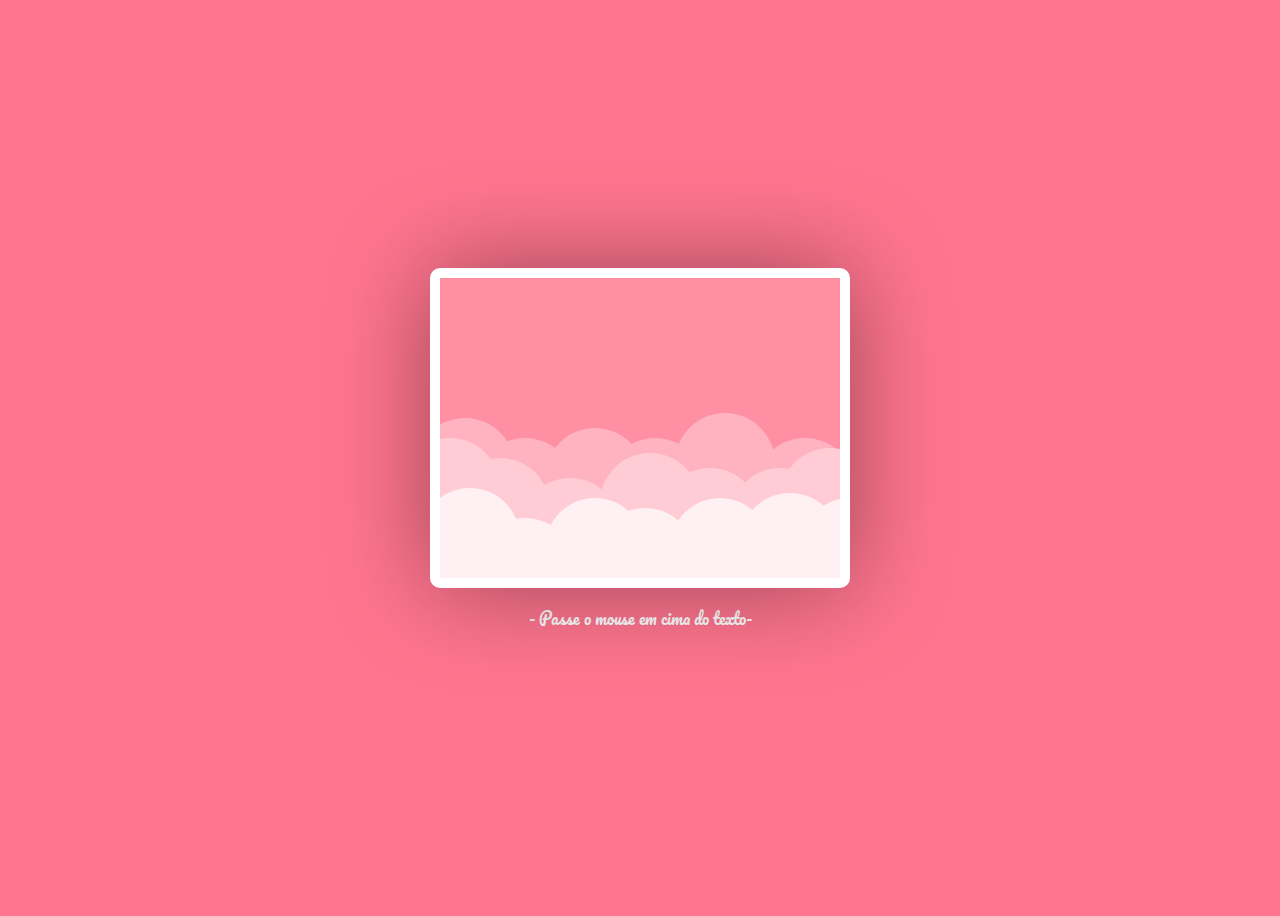
==== index2.html @ 292f9253 "modify layout" ====
<!DOCTYPE html>
<html>

<head>
    <meta charset='utf-8'>
    <meta http-equiv='X-UA-Compatible' content='IE=edge'>
    <title>Feliz dias dos Namorados</title>
    <meta name='viewport' content='width=device-width, initial-scale=1'>
    <link rel='stylesheet' type='text/css' media='screen' href='style2.css'>
</head>

<body>
    <div class="happy-valentines">
        <div class="valentines-day-card">
            <div class="nuvens"></div>
            <div class="coracoes">
                <div class="coracaoUm">
                    <div class="lado-esquerdo"></div>
                    <div class="lado-direito"></div>
                </div>
                <div class="coracaoDois">
                    <div class="lado-esquerdo"></div>
                    <div class="lado-direito"></div>
                </div>
                <div class="coracaoTres">
                    <div class="lado-esquerdo"></div>
                    <div class="lado-direito"></div>
                </div>
                <div class="coracaoQuatro">
                    <div class="lado-esquerdo"></div>
                    <div class="lado-direito"></div>
                </div>
                <div class="coracaoCinco">
                    <div class="lado-esquerdo"></div>
                    <div class="lado-direito"></div>
                </div>
            </div>
            <div class="text"><span>Feliz Dia dos</br> Namorados Meu AMOR</div>
        </div>
        <p class="hover">- Passe o mouse em cima do texto-</p>
    </div>
</body>

</html>
---- style2.css ----
@import url('https://fonts.googleapis.com/css2?family=Pacifico&display=swap');


body {
    height: 100vh;
    display: flex;
    align-items: center;
    justify-content: center;
    background-color: #ff758f;
  }
  .valentines-day-card {
    position: relative;
    width: 400px;
    height: 300px;
    background-color: #ff8fa3;
    overflow: hidden;
    border:10px solid white;
    border-radius:10px;
    box-shadow: 0 0 100px rgba(0,0,0,.4);
  }
  .valentines-day-card:before {
    content:"";
    position: absolute;
    background-color: #ffb3c1;
    width:100px;
    height:100px;
    border-radius:50%;
    top:140px;
    left:-25px;
    box-shadow:60px 20px #ffb3c1,130px 10px #ffb3c1, 190px 20px #ffb3c1,260px -5px #ffb3c1, 340px 20px #ffb3c1;
  }
  .valentines-day-card:after {
    content:"";
    position: absolute;
    background-color: #ffccd5;
    width:100px;
    height:100px;
    border-radius:50%;
    top:160px;
    left:-40px;
    box-shadow: 50px 20px #ffccd5,120px 40px #ffccd5, 200px 15px #ffccd5,260px 30px #ffccd5, 330px 30px #ffccd5,380px 10px #ffccd5;
  }
  .nuvens {
    position: absolute;
    width:100px;
    height:100px;
    border-radius:50%;
    background-color: #fff0f3;
    z-index:5;
    top:210px;
    left:-20px;
    box-shadow: 55px 30px #fff0f3, 125px 10px #fff0f3,175px 20px #fff0f3, 250px 10px #fff0f3, 320px 5px #fff0f3, 380px 10px #fff0f3;
  }
  .coracoes {
    position: absolute;
    z-index:2;
  }
  .coracaoUm {
    position: absolute;
    left:100px;
    top:250px;
    animation: up 4s linear forwards 1s;
  }
  .coracaoDois {
    position: absolute;
    left:270px;
    top:230px;
    animation: up 5s linear forwards 1.8s;
  }
  
  .coracaoTres {
    position: absolute;
    left:85px;
    top:415px;
    animation: up 5s linear forwards 3s;
  }
  
  .coracaoQuatro {
    position: absolute;
    left:320px;
    top:380px;
    animation: upTwo 9s linear infinite 3.5s;
  }
  
.coracaoCinco {
    position: absolute;
    left:150px;
    top:400px;
    animation: upTwo 13s linear infinite 4.5s;
  }
  .lado-direito:before, .lado-direito:after {
    position: absolute;
    content:"";
    transform-origin: left;
    animation: move 1s ease infinite;
  }
  
  .lado-direito:before {
    border-radius:50% 50% 50% 0;
    width:21px;
    height:20px;
    background-color: #c9184a;
    left:-0.26px;
  }
  .lado-direito:after {
    height:0;
    width:0;
    border-bottom:10px solid transparent;
    border-left: 15px solid #c9184a;
    top:19px;
    left:-0.26px;
  }
  @keyframes move {
    0%, 100% {transform: rotateY(0);}
    50% {transform: rotateY(-45deg);}
  }
  
  .lado-esquerdo:before, .lado-esquerdo:after {
    position: absolute;
    content:"";
    transform-origin: right;
    animation: move 1s ease infinite;
  }
  .lado-esquerdo:before {
    border-radius:50% 50% 0 50%;
    width:20px;
    height:20px;
    left:-20.7px;
    background-color: #ff4d6d;
  }
  
  .lado-esquerdo:after {
    height:0;
    width:0;
    left:-15px;
    border-bottom:10px solid transparent;
    border-right: 15px solid #ff4d6d;
    top:19px;
  }
  
@keyframes up {
    0% {transform: translateY(0);}
    100% {transform: translateY(-200px);}
  }
  
  @keyframes upTwo {
    0% {transform: translateY(0);}
    100% {transform: translateY(-450px);}
  }
  .text {
    position: absolute;
    color: #800f2f;
    font-size:30px;
    font-family: 'Pacifico', cursive;
    line-height:1;
    text-align: center;
    width:380px;
    left:10px;
    z-index:3;
    top:320px;
    animation: up 1s ease forwards;
    transition: .2s;
  }
  .hover {
    color: white;
    font-family: 'Pacifico', cursive;
    text-align: center;
  }
  
  .text:hover span {
    display: none;
  }
  
  .text:hover:before {
    content:"Nem um milhão de linhas de código seriam capazes de registrar o amor que sinto por você. TE AMO";
    font-size:25px;
  
  }
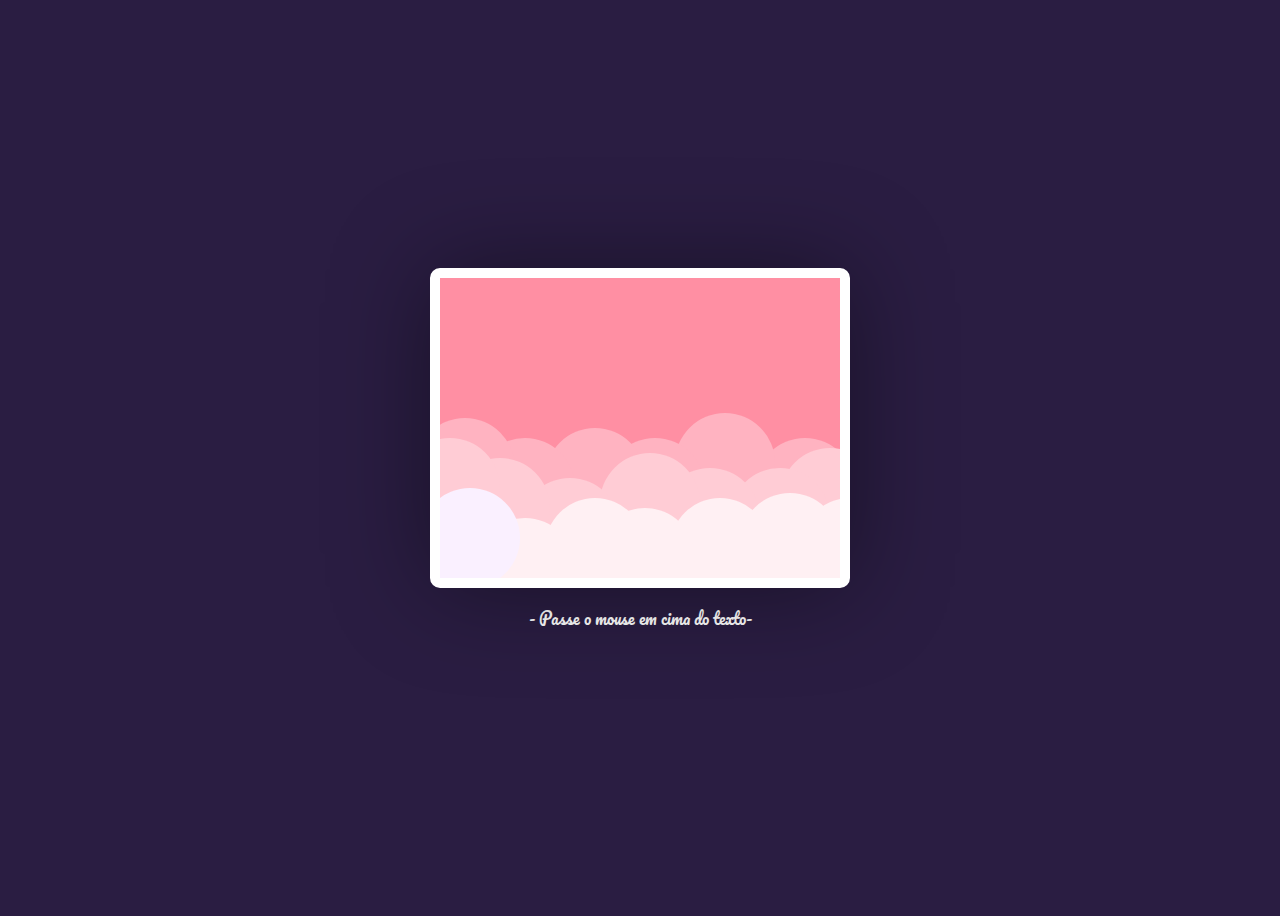
==== commit f2fe5aea: "modify style" ====
--- a/index2.html
+++ b/index2.html
@@ -35,7 +35,7 @@
                     <div class="lado-direito"></div>
                 </div>
             </div>
-            <div class="text"><span>Feliz Dia dos</br> Namorados Meu AMOR</div>
+            <div class="text"><span>Queria que você fosse meu mouse,</br> para eu poder passar a mão em você toda hora 😘 </div>
         </div>
         <p class="hover">- Passe o mouse em cima do texto-</p>
     </div>
--- a/style2.css
+++ b/style2.css
@@ -6,7 +6,7 @@
     display: flex;
     align-items: center;
     justify-content: center;
-    background-color: #ff758f;
+    background-color: rgb(42, 29, 66);
   }
   .valentines-day-card {
     position: relative;
@@ -45,7 +45,7 @@
     width:100px;
     height:100px;
     border-radius:50%;
-    background-color: #fff0f3;
+    background-color: #faf0ff;
     z-index:5;
     top:210px;
     left:-20px;
@@ -149,7 +149,7 @@
   }
   .text {
     position: absolute;
-    color: #800f2f;
+    color: rgb(42, 29, 66);
     font-size:30px;
     font-family: 'Pacifico', cursive;
     line-height:1;
@@ -157,7 +157,7 @@
     width:380px;
     left:10px;
     z-index:3;
-    top:320px;
+    top:280px;
     animation: up 1s ease forwards;
     transition: .2s;
   }
@@ -172,7 +172,7 @@
   }
   
   .text:hover:before {
-    content:"Nem um milhão de linhas de código seriam capazes de registrar o amor que sinto por você. TE AMO";
+    content:"01010100 01100101 00100000 01100001 01101101 01101111 ";
     font-size:25px;
   
   }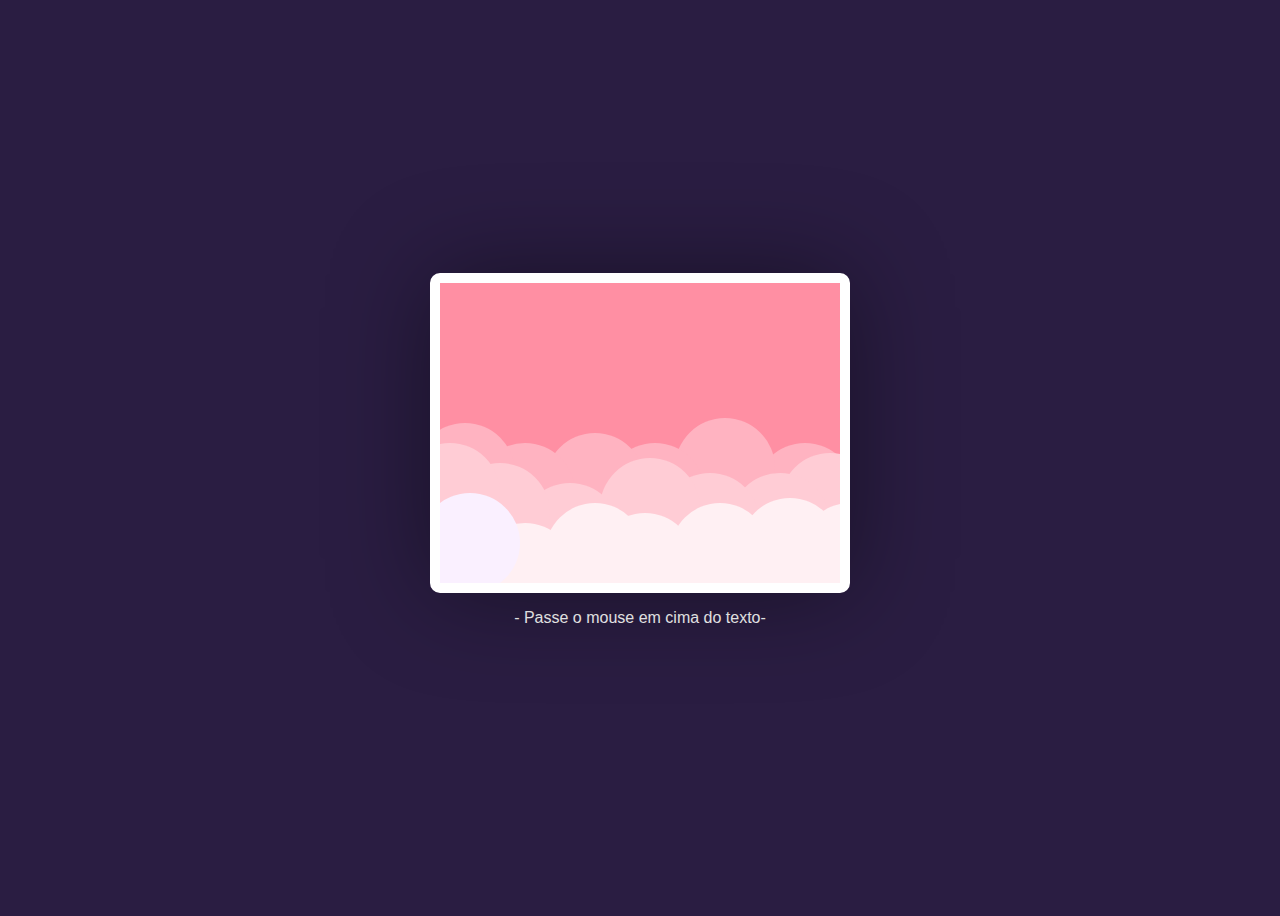
==== commit c9fffa2b: "style text" ====
--- a/index2.html
+++ b/index2.html
@@ -1,5 +1,5 @@
 <!DOCTYPE html>
-<html>
+<html lang="pt-BR">
 
 <head>
     <meta charset='utf-8'>
--- a/style2.css
+++ b/style2.css
@@ -1,5 +1,4 @@
-@import url('https://fonts.googleapis.com/css2?family=Pacifico&display=swap');
-
+/*@import url('https://fonts.googleapis.com/css2?family=Pacifico&display=swap');*/
 
 body {
     height: 100vh;
@@ -151,7 +150,7 @@
     position: absolute;
     color: rgb(42, 29, 66);
     font-size:30px;
-    font-family: 'Pacifico', cursive;
+    font-family: sans-serif;
     line-height:1;
     text-align: center;
     width:380px;
@@ -163,7 +162,7 @@
   }
   .hover {
     color: white;
-    font-family: 'Pacifico', cursive;
+    font-family:  sans-serif;
     text-align: center;
   }
   
